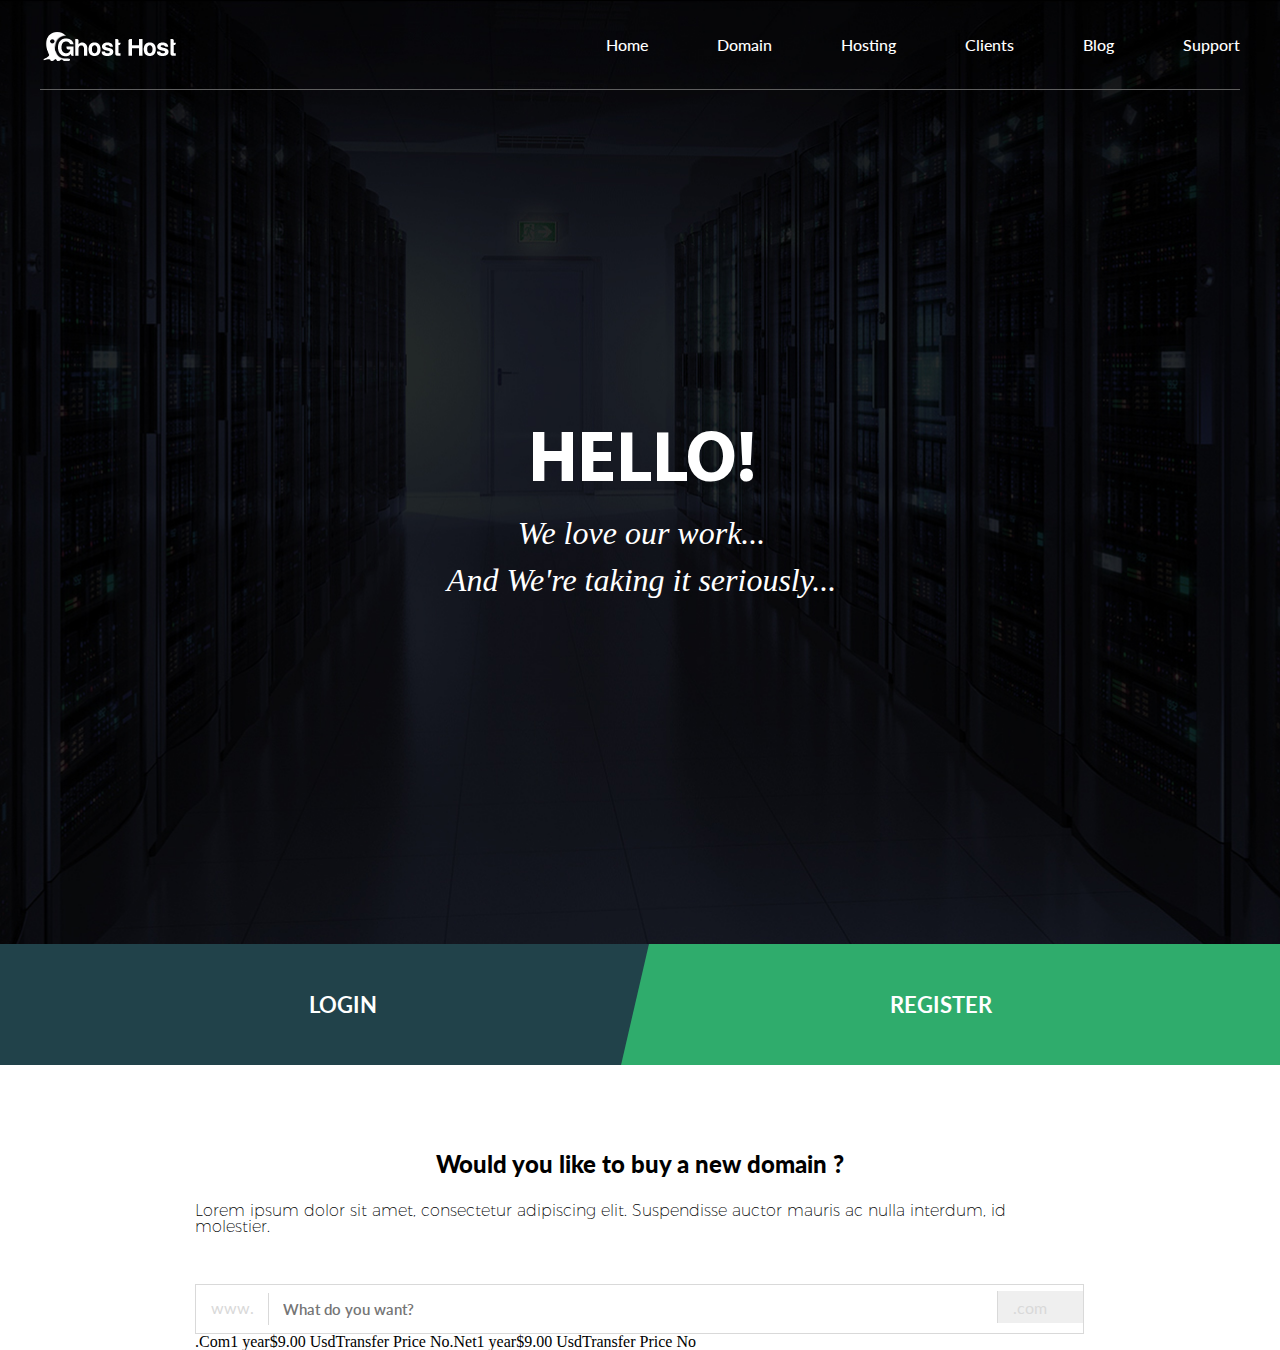
==== project/ghosthost/index.html @ 83bd9ebe "added ghosthost" ====
<!DOCTYPE html>
<html lang="en">
<head>
    <meta charset="UTF-8">
    <meta name="viewport" content="width=device-width, initial-scale=1.0">
    <meta http-equiv="X-UA-Compatible" content="ie=edge">
    <link rel="stylesheet" href="css/fonts.css">
    <link rel="stylesheet" href="css/main.css">
    <link rel="stylesheet" href="https://use.fontawesome.com/releases/v5.4.1/css/all.css" integrity="sha384-5sAR7xN1Nv6T6+dT2mhtzEpVJvfS3NScPQTrOxhwjIuvcA67KV2R5Jz6kr4abQsz" crossorigin="anonymous">
    <title>Ghosthost</title>
</head>
<body>
    <header>
        <div class="container">
            <nav class="header-navigation menu-flex">                
                <div class="header-navigation_bottom--line"></div>
                <div class="header-navigation_logo">
                    <a href="#"><img src="image/header/logo/Logo.png" alt="Ghosthost Logo"></a> 
                </div> 
                <ul class="header-navigation_menu menu-flex">
                    <li><a href="#">Home</a></li>
                    <li><a href="#">Domain</a></li>
                    <li><a href="#">Hosting</a></li>
                    <li><a href="#">Clients</a></li>
                    <li><a href="#">Blog</a></li>
                    <li><a href="#">Support</a></li>
                </ul>
            </nav>
            <div class="header-text">
                <h1>Hello!</h1>
                <h2>We love our work...<br>And We're taking it seriously...</h2>
            </div>
            <div class="header-member">
                <div class="header-member_login"><a href="#">Login</a></div>
                <div class="header-member_register"><a href="#">Register</a></div>
                <div class="helper gray"></div>
                <div class="helper green"></div>
            </div>
        </div>  
    </header>
    <section class="domain">
        <div class="container">
            <h2 class="domain-title">Would you like to buy a new domain ?</h2>
            <p class="domain-description">
                Lorem ipsum dolor sit amet, consectetur adipiscing elit. 
                Suspendisse auctor mauris ac nulla interdum, id molestier.
            </p>
            <form action="https://123.com" method="POST"" class="domain-form">
                <div class="world-wide"><p>www.</p></div>
                <div class="domain-select">
                    <select name="" id="">
                        <option value=".com">.com</option>
                        <option value=".net">.net</option>
                        <option value=".org">.net</option>
                    </select>
                    <i class="fa fa-angle-down"></i>
                </div>
                <input type="text name="domain" placeholder="What do you want?">
                
            </form>
            <div class="domain-table">
                <div class="domain-table__element"><p>.Com</p></div>
                <div class="domain-table__element"><p>1 year</p></div>
                <div class="domain-table__element"><p><span>$</span><span>9.00 Usd</span></p></div>
                <div class="domain-table__element"><p>Transfer Price No</p></div>
                <div class="domain-table__element"><p>.Net</p></div>
                <div class="domain-table__element"><p>1 year</p></div>
                <div class="domain-table__element"><p><span>$</span><span>9.00 Usd</span></p></div>
                <div class="domain-table__element"><p>Transfer Price No</p></div>   
            </div>
        </div>
    </section>
</body>
</html>
---- project/ghosthost/css/fonts.css ----
@font-face {
    font-family: 'Montserrat';           
    src: url('../fonts/montserrat/Montserrat-UltraLight.otf'); 
    font-weight: light;              
    font-style: normal;
}
@font-face {
    font-family: 'Lato';           
    src: url('../fonts/lato/Lato-Regular.ttf'); 
    font-weight: 400;              
    font-style: normal;
}
@font-face {
    font-family: 'Lato';           
    src: url('../fonts/lato/Lato-Black.ttf'); 
    font-weight: 900;              
    font-style: normal;
}
@font-face {
    font-family: 'Lato';           
    src: url('../fonts/lato/Lato-Bold.ttf'); 
    font-weight: 700;              
    font-style: normal;
}
@font-face {
    font-family: 'Lato';           
    src: url('../fonts/lato/Lato-Heavy.ttf'); 
    font-weight: 800;              
    font-style: normal;
}
@font-face {
    font-family: 'Lato';           
    src: url('../fonts/lato/Lato-Light.ttf'); 
    font-weight: 300;              
    font-style: normal;
}
@font-face {
    font-family: 'Lato';           
    src: url('../fonts/lato/Lato-Medium.ttf'); 
    font-weight: 500;              
    font-style: normal;
}
@font-face {
    font-family: 'Lato';           
    src: url('../fonts/lato/Lato-Semibold.ttf'); 
    font-weight: 600;              
    font-style: normal;
}
@font-face {
    font-family: 'Lato';           
    src: url('../fonts/lato/Lato-Thin.ttf'); 
    font-weight: 100;              
    font-style: normal;
}
@font-face {
    font-family: 'Myriad Pro';           
    src: url('../fonts/myriadpro/MyriadPro-Bold.ttf'); 
    font-weight: 700;              
    font-style: normal;
}
---- project/ghosthost/css/main.css ----
html, body, div, span, applet, object, iframe,
h1, h2, h3, h4, h5, h6, p, blockquote, pre,
a, abbr, acronym, address, big, cite, code,
del, dfn, em, img, ins, kbd, q, s, samp,
small, strike, strong, sub, sup, tt, var,
b, u, i, center,
dl, dt, dd, ol, ul, li,
fieldset, form, label, legend,
table, caption, tbody, tfoot, thead, tr, th, td,
article, aside, canvas, details, embed, 
figure, figcaption, footer, header, hgroup, 
menu, nav, output, ruby, section, summary,
time, mark, audio, video {
	margin: 0;
	padding: 0;
	border: 0;
	font-size: 100%;
	font: inherit;
	vertical-align: baseline;
}
article, aside, details, figcaption, figure, 
footer, header, hgroup, menu, nav, section {
	display: block;
}
body {
	line-height: 1;
}
ol, ul {
	list-style: none;
}
blockquote, q {
	quotes: none;
}
blockquote:before, blockquote:after,
q:before, q:after {
	content: '';
	content: none;
}
table {
	border-collapse: collapse;
	border-spacing: 0;
}
* {
    color: #FFF;
    text-decoration: none;
}
.container {
    width: 1200px;
    margin: 0 auto;
}
header {
    background: black url("../image/header/bg/Header\ BG.jpg") no-repeat center;
    background-size: cover;
    width: 100%;
    overflow: hidden;
}
.menu-flex {
    display: flex;
    flex-direction: row;   
}
.header-navigation {
    justify-content: space-between;
    box-sizing: content-box;
    position: relative;
}
.header-navigation_bottom--line {
    position: absolute;
    bottom: 0;
    height: 1px;
    width: 100%;
    border-bottom: 1px solid #5f5f5f;
    box-sizing: content-box;
}
.header-navigation_logo {
    display: flex;
    align-items: center;
    margin-left: 3px;
    padding-top: 5px;
}
.header-navigation_menu {
    font-family: 'Lato', sans-serif;
    font-weight: 500;
    font-size: 15.96px;
    z-index: 1;
}
.header-navigation_menu li {
    line-height: 89px;
    margin-left: 69px;
    border-bottom: 1px solid transparent;
}
.header-navigation_menu li:hover {
    border-bottom: 1px solid white;
}
.header-text {
    display: flex;
    justify-content: center;
    align-items: center;
    flex-direction: column;
    padding-left: 3px;
}
.header-text h1 {
    font-family: 'Myriad Pro', sans-serif;
    font-weight: 700;
    font-size: 72px;
    line-height: 50px;
    text-transform: uppercase;
    letter-spacing: -0.01em;
    margin-top: 348px;
}
.header-text h2 {
    font-family: Georgia, 'Times New Roman', Times, serif;
    font-size: 32px;
    font-style: italic;
    line-height: 47px;
    margin-top: 22px;
    text-align: center;
    margin-bottom: 340px;
}
.header-member {
    display: flex;
    justify-content: space-around;
    font-family: 'Lato',sans-serif;
    font-weight: 700;
    font-size: 22px;
    position: relative;
    text-transform: uppercase;
}
.header-member_login,
.header-member_register {
    width: 50%;
    height: 121px;
    transform: skewx(-13deg) translateX(-1px);
    box-sizing: content-box;
}
.header-member_register {
    right: 4px;
}
.header-member div>*{
    transform: skewx(13deg);
}
.header-member_login {
    background-color: #21424a;
    position: relative;
}
.header-member_register {
    background-color: #2fac6c;
    position: relative;
}
.helper {
    position: absolute;
    height: 121px;
    width: 700px;
}
.gray {
    background-color: #21424a;
    left: -500px; 
}
.green {
    background-color: #2fac6c;
    right: -500px;
}
.header-member_login a {
    position: absolute;
    right: 262px;
    top: 50px;
}
.header-member_register a {
    position: absolute;
    left: 255px;
    top: 50px;
}
.domain * {
    color: black;
}
.domain .container {
    display: flex;
    flex-direction: column;
    justify-content: center;
    align-items: center;
    width: 890px;
}
.domain-title {
    font-family: 'Lato', sans-serif;
    font-weight: 800;
    font-size: 24px;
    margin-top: 87px;  
}
.domain-description {
    font-family: 'Montserrat', sans-serif;
    font-weight: light;
    font-size: 16px;
    margin-top: 27px;
    padding-right: 5px;
}
.domain-table {
    display: flex;
    flex-wrap: wrap;
    width: 100%;
}
.domain-form {
    width: 100%;
    position: relative;
    margin-top: 49px;
}
.world-wide {
    position: absolute;
    left: 14px;
    height: 32px;
    top: 9px;
    font-family: 'Lato', sans-serif;
    font-size: 16px;
    font-weight: 400;
    border-right: 1px solid #d9d9d9;
    padding-right: 14px;
}
.world-wide p {
    margin-top: 7px;
    margin-left: 2px;
    color: #d9d9d9;
}
form input[placeholder] {
    color: #868686;
}
.domain-select select,
.domain-select i {
    color: #d9d9d9;
}
.domain-form input {
    margin: 0;
    width: 713px;
    height: 28px;
    box-sizing: content-box;
    font-family: 'Lato', sans-serif;
    font-weight: 600;
    font-size: 15px;
    padding: 10px 87px;
    border: 1px solid #d9d9d9;
}
.domain-select {
    display: block;
    position: absolute;
    height: 32px;
    width: 86px;
    top: 9px;
    right: 2px;
}
.domain-select select {
    border: none;
    -webkit-appearance: none;
    -moz-appearance: none;
    width: 100%;
    height: 100%;
    font-family: 'Lato', sans-serif;
    border-left: 1px solid #d9d9d9;
    padding-left: 15px;
    font-size: 16px;
    font-weight: 400;
    margin-top: -2px;
}
.domain-select i {
    position: absolute;
    right: 14px;
    top: 8px;
}
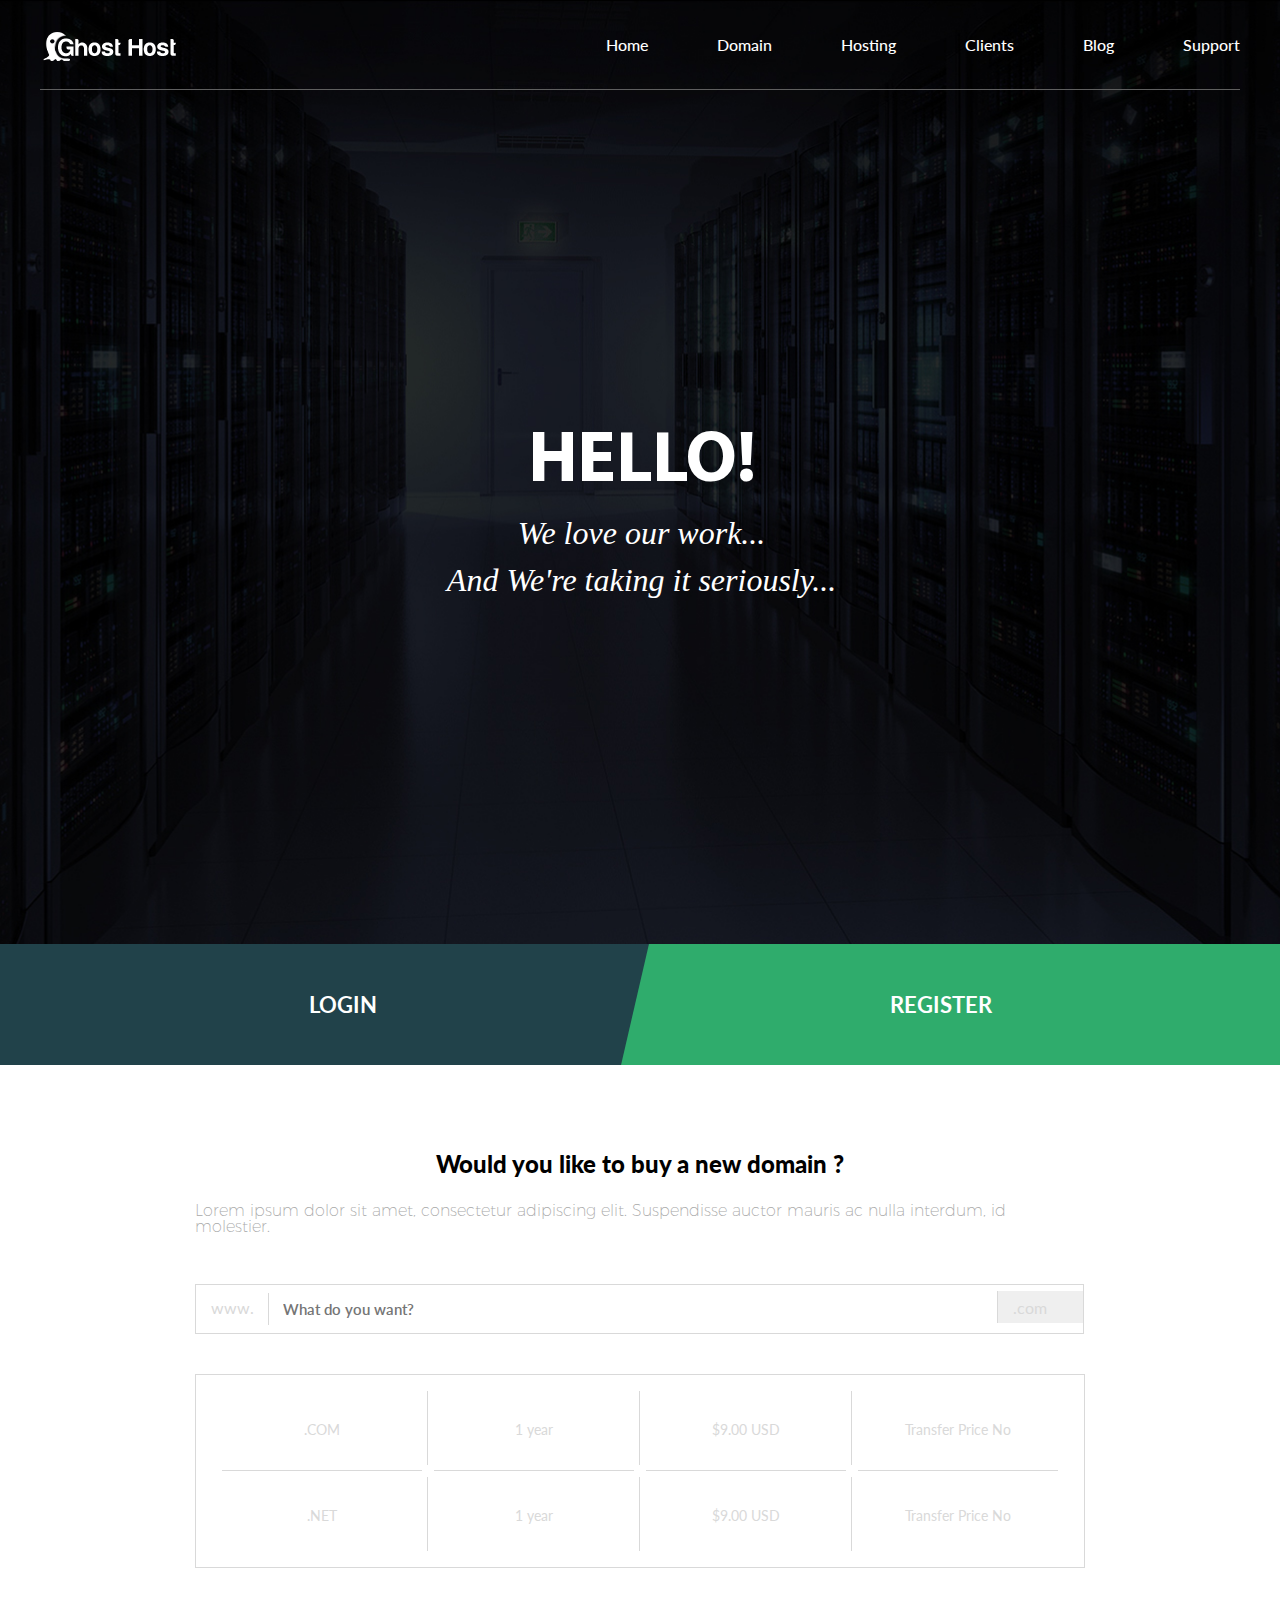
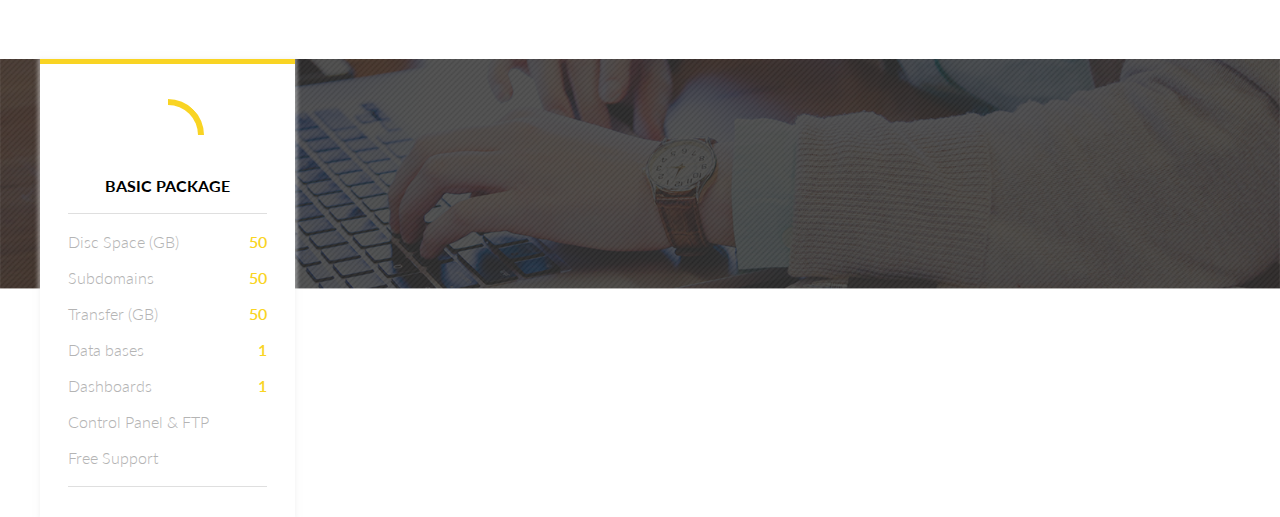
==== commit c298ac84: "added new parts" ====
--- a/project/ghosthost/index.html
+++ b/project/ghosthost/index.html
@@ -59,14 +59,66 @@
                 
             </form>
             <div class="domain-table">
-                <div class="domain-table__element"><p>.Com</p></div>
-                <div class="domain-table__element"><p>1 year</p></div>
-                <div class="domain-table__element"><p><span>$</span><span>9.00 Usd</span></p></div>
-                <div class="domain-table__element"><p>Transfer Price No</p></div>
-                <div class="domain-table__element"><p>.Net</p></div>
-                <div class="domain-table__element"><p>1 year</p></div>
-                <div class="domain-table__element"><p><span>$</span><span>9.00 Usd</span></p></div>
-                <div class="domain-table__element"><p>Transfer Price No</p></div>   
+                <table>
+                    <tr>
+                        <td>
+                            <div>.COM</div>
+                            <div class="td-bottom-border"></div>
+                        </td>
+                        <td>
+                            <div>1 year</div>
+                            <div class="td-bottom-border"></div>
+                        </td>
+                        <td>
+                            <div><p><span>$</span><span>9.00</span><span> USD</span></p></div>
+                            <div class="td-bottom-border"></div>
+                        </td>
+                        <td>
+                            <div><p>Transfer Price No</p></div>
+                            <div class="td-bottom-border"></div>
+                        </td>
+                    </tr>
+                    <tr>
+                        <td>
+                            <div>.NET</div>
+                            <div class="td-bottom-border"></div>
+                        </td>
+                        <td>
+                            <div>1 year</div>
+                            <div class="td-bottom-border"></div>
+                        </td>
+                        <td>
+                            <div><p><span>$</span><span>9.00</span><span> USD</span></p></div>
+                            <div class="td-bottom-border"></div>
+                        </td>
+                        <td>
+                            <div><p>Transfer Price No</p></div>
+                            <div class="td-bottom-border"></div>
+                        </td>
+                    </tr>
+                </table>
+            </div>
+        </div>
+    </section>
+    <section class="packages">
+        <div class="container">
+            <div class="packages-package__basic">
+                <div class="packages-package__basic--header">
+                    <div class="packages-package__basic--header--load-bar"><i class="fa fa-anchor"></i></div>
+                    <div class="packages-package__basic--header--title">Basic package</div>
+                </div>
+                <div class="packages-package_basic--content">
+                    <p class="sp-between">Disc Space (GB) <span>50</span></p>
+                    <p class="sp-between">Subdomains <span>50</span></p>
+                    <p class="sp-between">Transfer (GB) <span>50</span></p>
+                    <p class="sp-between">Data bases <span>1</span></p>
+                    <p class="sp-between">Dashboards <span>1</span></p>
+                    <p>Control Panel & FTP</p>
+                    <p>Free Support</p>
+                </div>
+                <div class="packages-package_basic--price">
+
+                </div>
             </div>
         </div>
     </section>
--- a/project/ghosthost/css/main.css
+++ b/project/ghosthost/css/main.css
@@ -40,7 +40,8 @@
 	border-collapse: collapse;
 	border-spacing: 0;
 }
-* {
+header,
+header a {
     color: #FFF;
     text-decoration: none;
 }
@@ -80,7 +81,7 @@
 .header-navigation_menu {
     font-family: 'Lato', sans-serif;
     font-weight: 500;
-    font-size: 15.96px;
+    font-size: 16px;
     z-index: 1;
 }
 .header-navigation_menu li {
@@ -169,8 +170,9 @@
     left: 255px;
     top: 50px;
 }
-.domain * {
-    color: black;
+section.domain {
+    width: 100%;
+    overflow: hidden;
 }
 .domain .container {
     display: flex;
@@ -188,6 +190,7 @@
 .domain-description {
     font-family: 'Montserrat', sans-serif;
     font-weight: light;
+    color: #a8a8a8;
     font-size: 16px;
     margin-top: 27px;
     padding-right: 5px;
@@ -262,3 +265,113 @@
     right: 14px;
     top: 8px;
 }
+.domain-table {
+    margin-top: 40px;
+    border: 1px solid #d9d9d9;
+    padding: 10px 20px;
+    box-sizing: border-box;
+    margin-bottom: 91px;
+}
+.domain-table table {
+    width: 100%;
+}
+.domain-table table td {
+    width: 25%;
+    font-family: 'Lato', sans-serif;
+    font-size: 14px;
+    font-weight: 400;
+    color: #d9d9d9;
+    text-align: center;
+    padding-top: 6px;
+}
+.domain-table table td div:first-child {
+    width: 100%;
+    height: 74px;
+    border-right: 1px solid #d9d9d9;
+    box-sizing: border-box;
+}
+.domain-table table td:nth-child(4n) div:first-child {
+    border-right: none;
+}
+.domain-table table td div:first-child {
+    padding-top: 32px;
+}
+.domain-table table td div:last-child {
+    width: -webkit-calc(100% - 12px);
+    height: 6px;
+    box-sizing: border-box;
+    margin: 0 auto;
+    border-bottom: 1px solid #d9d9d9;
+}
+.domain-table table tr:last-child td div:last-child {
+    border-bottom: none;
+}
+.packages {
+    background: #FFF url('../image/packages/Packages\ White\ BG.png') no-repeat center;
+    background-size: cover;
+    width: 100%;
+}
+.packages-package__basic {
+    background-color: #fff;
+    width: 255px;
+    display: flex;
+    flex-direction: column;
+    border-top: 5px solid #f9d423;
+    box-sizing: border-box;
+    padding: 0 28px;
+    box-shadow: 0 0 4px 2px rgba(240,240,240,0.5);
+}
+.packages-package__basic--header {
+    display: flex;
+    flex-direction: column;
+    align-items: center;
+    padding-top: 35px;
+    border-bottom: 1px solid #dfdfdf;
+    margin-bottom: 20px;
+}
+.packages-package__basic--header--title {
+    font-family: 'Lato', sans-serif;
+    text-transform: uppercase;
+    font-weight: 700;
+    font-size: 16px;
+    margin-bottom: 19px;
+}
+.packages-package__basic--header--load-bar {
+    width: 60px;
+    height: 60px;
+    border: 6px solid transparent;
+    border-right: 6px solid #f9d423;
+    border-radius: 60px;
+    transform: rotate(-45deg);
+    position: relative;
+    margin-bottom: 7px;
+}
+.packages-package__basic--header--load-bar i {
+    transform: translate(-50%,-50%) rotate(45deg);
+    color: #f9d423;
+    position: absolute;
+    top: 50%;
+    left: 50%;
+}
+.packages-package_basic--content {
+    border-bottom: 1px solid #dfdfdf;
+    margin-bottom: 30px;
+}
+.packages-package_basic--content p {
+    font-family: 'Lato', sans-serif;
+    font-size: 16px;
+    font-weight: 300;
+    color: #b4b4b4;
+    margin-bottom: 25px;
+}
+.packages-package_basic--content p {
+    margin-bottom: 20px;
+}
+.sp-between {
+    display: flex;
+    justify-content: space-between;
+}
+.sp-between  span {
+    color: #f9d423;
+    font-weight: 600;
+}